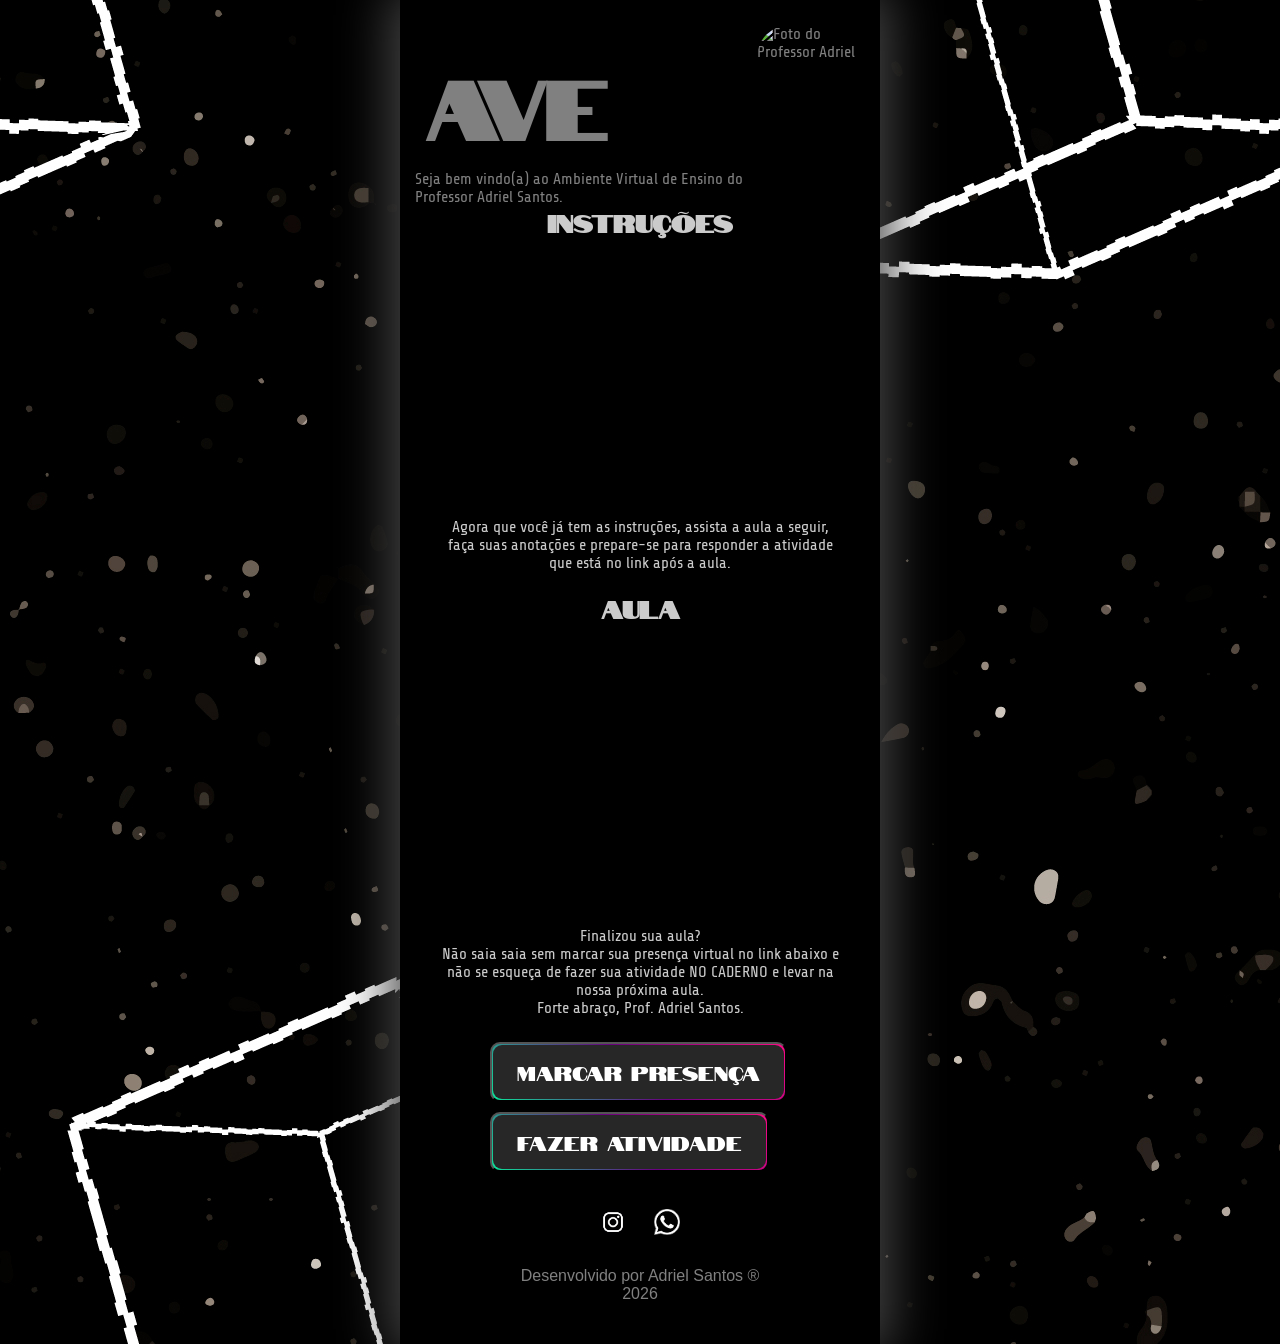
==== index.html @ 56dda281 "Add files via upload" ====
<!DOCTYPE html>
<html lang="pt-br">
<head>
    <meta charset="UTF-8">
    <meta name="viewport" content="width=device-width, initial-scale=1.0">
    <title>AVE - Prof. Adriel</title>
    <link rel="stylesheet" href="style.css">
    <style>@import url('https://fonts.googleapis.com/css2?family=Share+Tech&display=swap');</style>
    <style>@import url('https://fonts.googleapis.com/css2?family=Notable&family=Share+Tech&display=swap');</style>
</head>
<body>
    <section id="inicio">
        <div class="esquerdo">
            <h1>AVE</h1>
            <p>Seja bem vindo(a) ao Ambiente Virtual de Ensino do Professor Adriel Santos.</p>
        </div>
        <div class="direito">
            <img class="perfil" src="perfil2.png" alt="Foto do Professor Adriel">
        </div>
    </section>
    <section id="materal">
        <div class="instrucoes">
            <h2>Instruções</h2>

            <iframe class="video1" width="440" height="247" src="https://www.youtube.com/embed/ARBDFdaMZxc?si=dErbQScs6j6Zxc7x&amp;controls=0" title="YouTube video player" frameborder="0" allow="accelerometer; autoplay; clipboard-write; encrypted-media; gyroscope; picture-in-picture; web-share" referrerpolicy="strict-origin-when-cross-origin" allowfullscreen></iframe>
            <p>Agora que você já tem as instruções, assista a aula a seguir, faça suas anotações e prepare-se para responder a atividade que está no link após a aula.</p>
            <h2>Aula</h2>
        </div>
        <div class="aula">
            <iframe width="480" height="270" src="https://www.youtube.com/embed/vqrvOz1zSgY?si=YHZZQKk-MsYEN48M" title="YouTube video player" frameborder="0" allow="accelerometer; autoplay; clipboard-write; encrypted-media; gyroscope; picture-in-picture; web-share" referrerpolicy="strict-origin-when-cross-origin" allowfullscreen></iframe>
            <p>Finalizou sua aula? <br> Não saia saia sem marcar sua presença virtual no link abaixo e não se esqueça de fazer sua atividade NO CADERNO e levar na nossa próxima aula. <br>
                Forte abraço, Prof. Adriel Santos.</p>
            
            <button class="button">
                <span><a href="https://forms.gle/wKXcyuuT6EyVwxwu6" target="_blank">Marcar presença</a></span>
            </button>
            <button class="button">
                <span><a href="https://drive.google.com/file/d/1D45uy8JjzfviW1lJHHbftSWl97lEbyZj/view?usp=sharing" target="_blank">Fazer atividade</a></span>
            </button>
            
        </div>

        

    </section>
    <section id="rodape">
        <a href="https://instagram.com/prof.adrielmax" target="_blank"><img src="instagram (1).png" alt="instagram"></a>
        <a href="https://wa.me/5582982124406" target="_blank"><img src="whatsapp (1).png" alt="whatsapp"></a>
        <p>Desenvolvido por Adriel Santos ®<br>2026</p>

    </section>
</body>
</html>
---- style.css ----
.share-tech-regular {
  font-family: "Share Tech", sans-serif;
  font-weight: 400;
  font-style: normal;
}

.notable-regular {
  font-family: "Notable", sans-serif;
  font-weight: 400;
  font-style: normal;
}

body{
    width: 480px;
    margin: 0 auto;
    background-color: #393939;
    font-family: Share Tech;
    background-image: url('fundo.jpg');
    background-repeat: repeat; /* Faz a imagem se repetir tanto na horizontal quanto na vertical */
    box-shadow: 0 0 50px 10px rgb(70, 70, 70); /*[deslocamento-X] [deslocamento-Y] [desfoque] [espalhamento] [cor] [inset]*/
}


#inicio{
    padding-top: 25px;
    color: #808080;
    background-color: #000000;
    display: inline-flex;
}
#inicio h1{
    font-size: 80px;
    margin-left: 25px;
    margin-bottom: 0px;
    margin-top: 25px;
    font-family: Notable;
}

#inicio p{
    margin-bottom: 0;
    margin-left: 15px;
}

.perfil{
    width: 240px;
    border-radius: 45px 5px 45px 5px ;
    margin: auto;
    padding-right: 5px;
}

.instrucoes{
    background-color: #000000;
    margin-top: 0;
}
.instrucoes h2{
    text-align: center;
    font-family: notable;
    margin-top: 0;
    margin-bottom: 0;
    color:#cbcbcb;
    padding-bottom: 10px;
}
.instrucoes p{
    color:#cbcbcb;
    padding: 20px 40px;
    text-align: center;
    margin-top: 0;
    margin-bottom: 0;
}
.video1{
    margin-left: 20px;
}
.aula{
    background-color: #000000;
    margin-top: 0;
    color: #cbcbcb;
}

.aula p{
    padding: 20px 40px;
    text-align: center;
    margin-top: 0;
    margin-bottom: 0;
}

.aula a{
    text-decoration: none;
    color: #ffffff;
    font-family: Notable;
}


.button {
  position: relative;
  text-decoration: none;
  color: #fff;
  background: linear-gradient(45deg, #0ce39a, #69007f, #fc0987);
  padding: 14px 25px;
  border-radius: 10px;
  font-size: 1.25em;
  cursor: pointer;
  margin-left: 90px;
  margin-top: 5px;
  margin-bottom: 5px;
}

.button span {
  position: relative;
  z-index: 1;
}

.button::before {
  content: "";
  position: absolute;
  inset: 1px;
  background: #272727;
  border-radius: 9px;
  transition: 0.5s;
}

.button:hover::before {
  opacity: 0.7;
}

.button::after {
  content: "";
  position: absolute;
  inset: 0px;
  background: linear-gradient(45deg, #0ce39a, #69007f, #fc0987);
  border-radius: 9px;
  transition: 0.5s;
  opacity: 0;
  filter: blur(20px);
}

.button:hover:after {
  opacity: 1;
}

#rodape{
    background-color: #000000;
    padding-top: 20px;
    padding-bottom: 25px;
    margin-bottom: 0;
    color: #808080;
    text-align: center;
    font-family: sans-serif;
}

#rodape img{
    width: 50px;
}
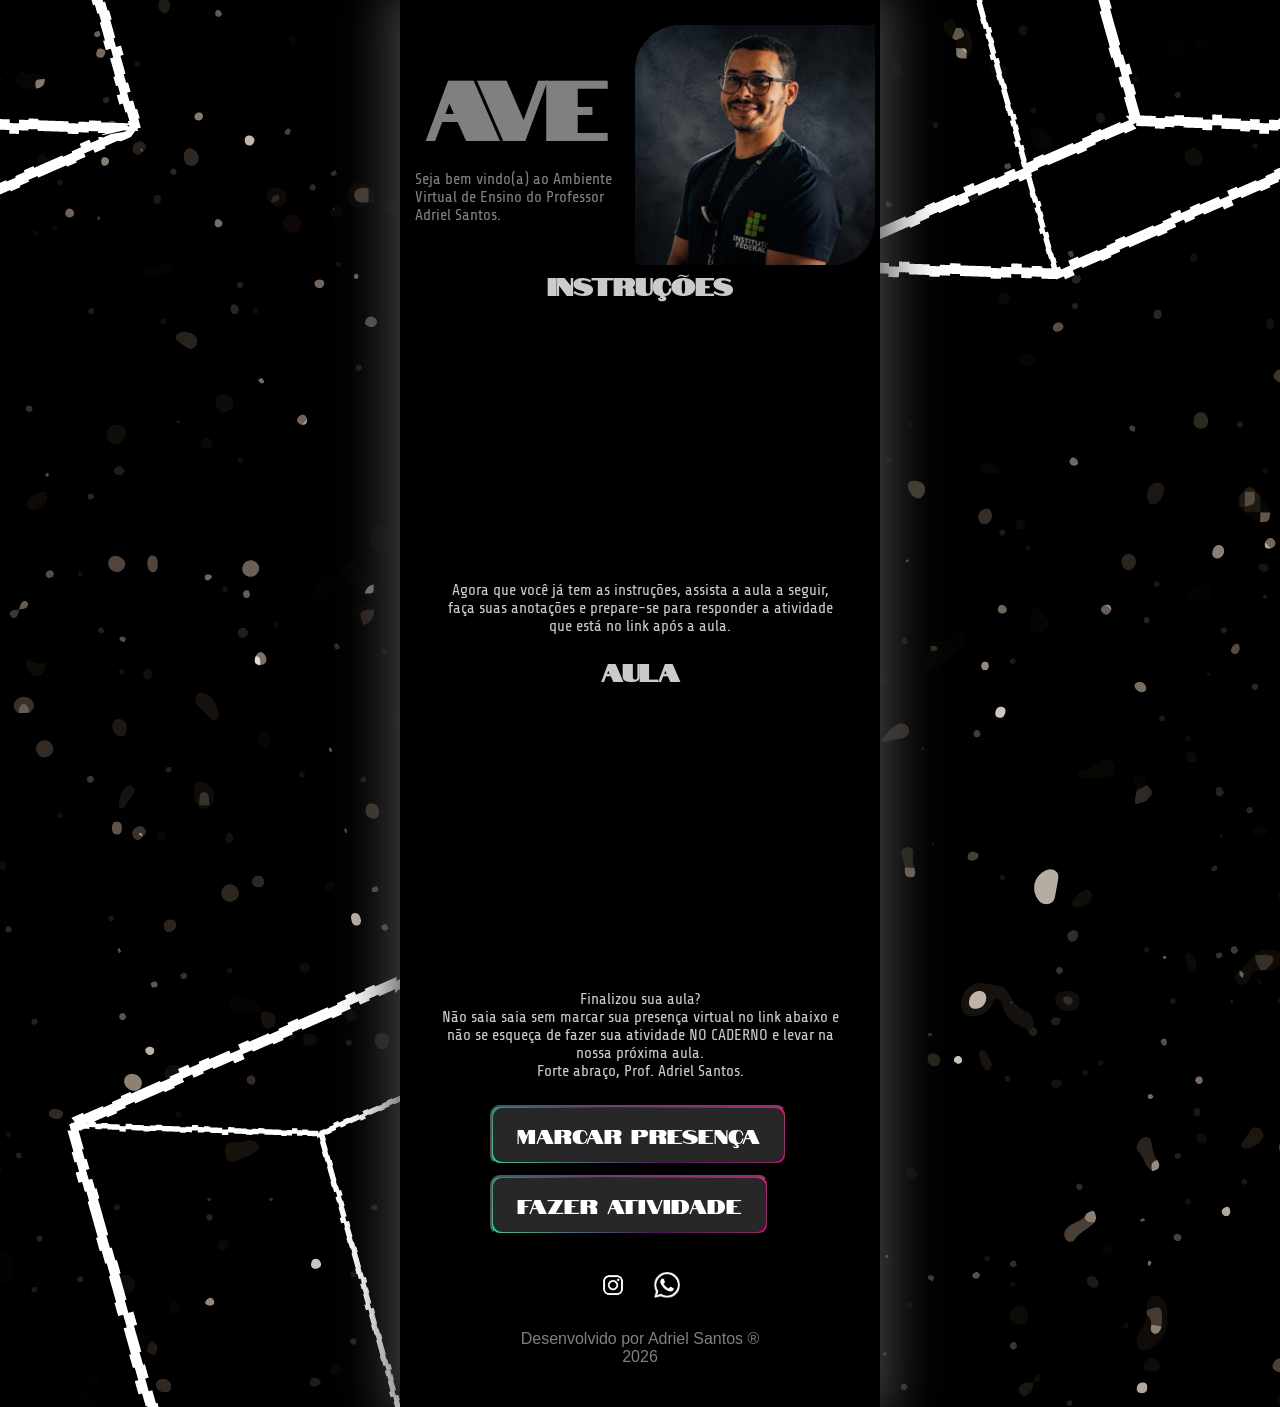
==== commit 325b46f0: "Update index.html correção link foto perfil" ====
--- a/index.html
+++ b/index.html
@@ -15,7 +15,7 @@
             <p>Seja bem vindo(a) ao Ambiente Virtual de Ensino do Professor Adriel Santos.</p>
         </div>
         <div class="direito">
-            <img class="perfil" src="perfil2.png" alt="Foto do Professor Adriel">
+            <img class="perfil" src="perfil2.PNG" alt="Foto do Professor Adriel">
         </div>
     </section>
     <section id="materal">
@@ -50,4 +50,4 @@
 
     </section>
 </body>
-</html>+</html>
